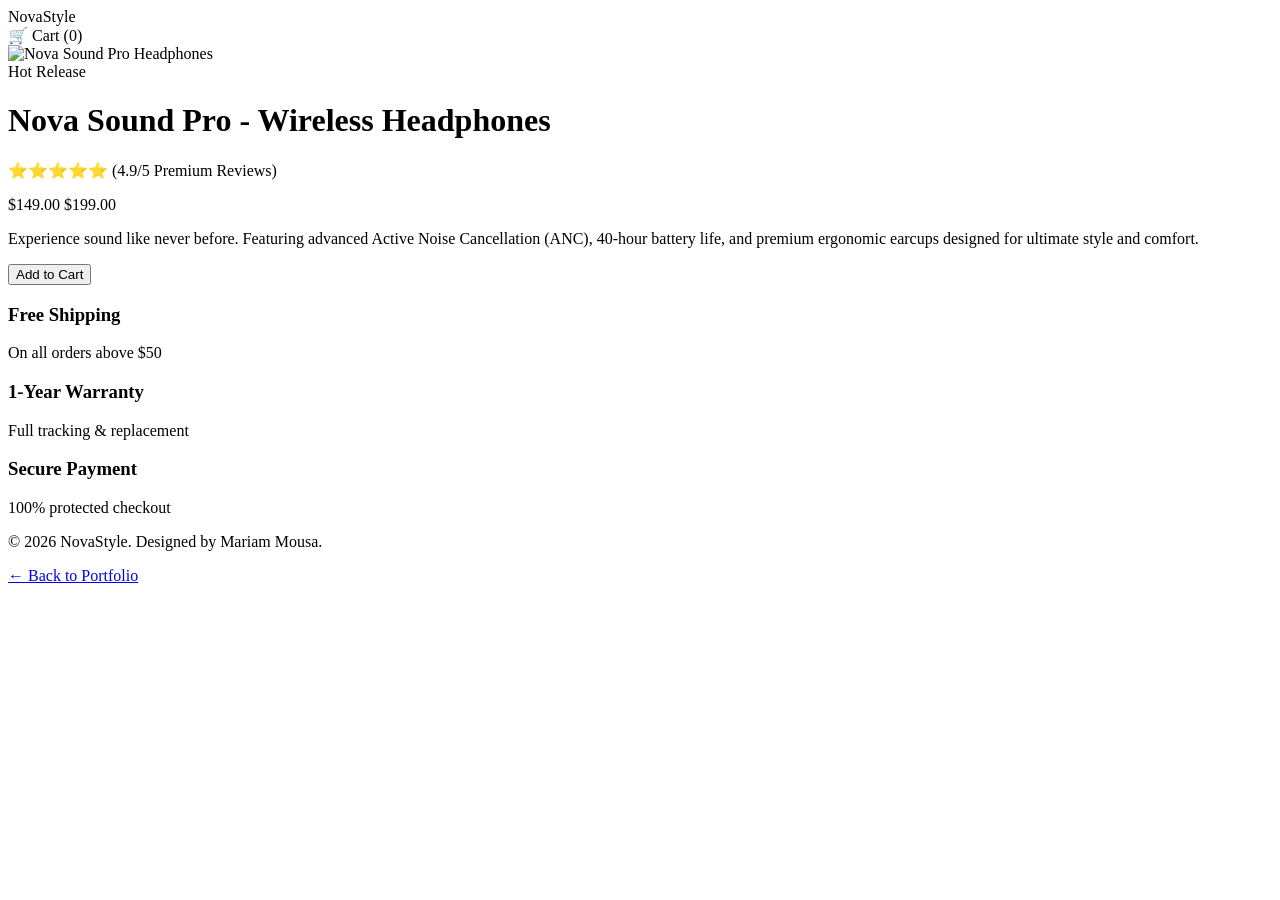
==== index.html @ 6b695bac "Fix stylesheet link case sensitivity" ====
<!DOCTYPE html>
<html lang="en">
<head>
    <meta charset="UTF-8">
    <meta name="viewport" content="width=device-width, initial-scale=1.0">
    <title>NovaStyle | Premium Product Page</title>
    <link rel="stylesheet" href="product.css">
</head>
<body>

    <!-- Header Section -->
    <header>
        <div class="brand">Nova<span>Style</span></div>
        <div class="cart-icon">🛒 Cart (0)</div>
    </header>

    <!-- Main Product Section -->
    <main class="product-container">
        <!-- الجزء الأيسر: صورة المنتج -->
        <div class="product-image">
            <img src="https://images.unsplash.com/photo-1505740420928-5e560c06d30e?w=600&auto=format&fit=crop&q=80" alt="Nova Sound Pro Headphones">
        </div>

        <!-- الجزء الأيمن: تفاصيل المنتج -->
        <div class="product-details">
            <span class="badge">Hot Release</span>
            <h1>Nova Sound Pro - Wireless Headphones</h1>
            <div class="rating">⭐⭐⭐⭐⭐ (4.9/5 Premium Reviews)</div>
            <p class="price">$149.00 <span class="old-price">$199.00</span></p>
            
            <p class="description">
                Experience sound like never before. Featuring advanced Active Noise Cancellation (ANC), 40-hour battery life, and premium ergonomic earcups designed for ultimate style and comfort.
            </p>

            <button class="btn-buy">Add to Cart</button>
        </div>
    </main>

    <!-- Features Section -->
    <section class="features-section">
        <div class="feature-card">
            <h3>Free Shipping</h3>
            <p>On all orders above $50</p>
        </div>
        <div class="feature-card">
            <h3>1-Year Warranty</h3>
            <p>Full tracking & replacement</p>
        </div>
        <div class="feature-card">
            <h3>Secure Payment</h3>
            <p>100% protected checkout</p>
        </div>
    </section>

    <!-- Footer -->
    <footer>
        <p>&copy; 2026 NovaStyle. Designed by Mariam Mousa.</p>
        <a href="Portfolio.html" class="back-link">&larr; Back to Portfolio</a>
    </footer>

</body>
</html>
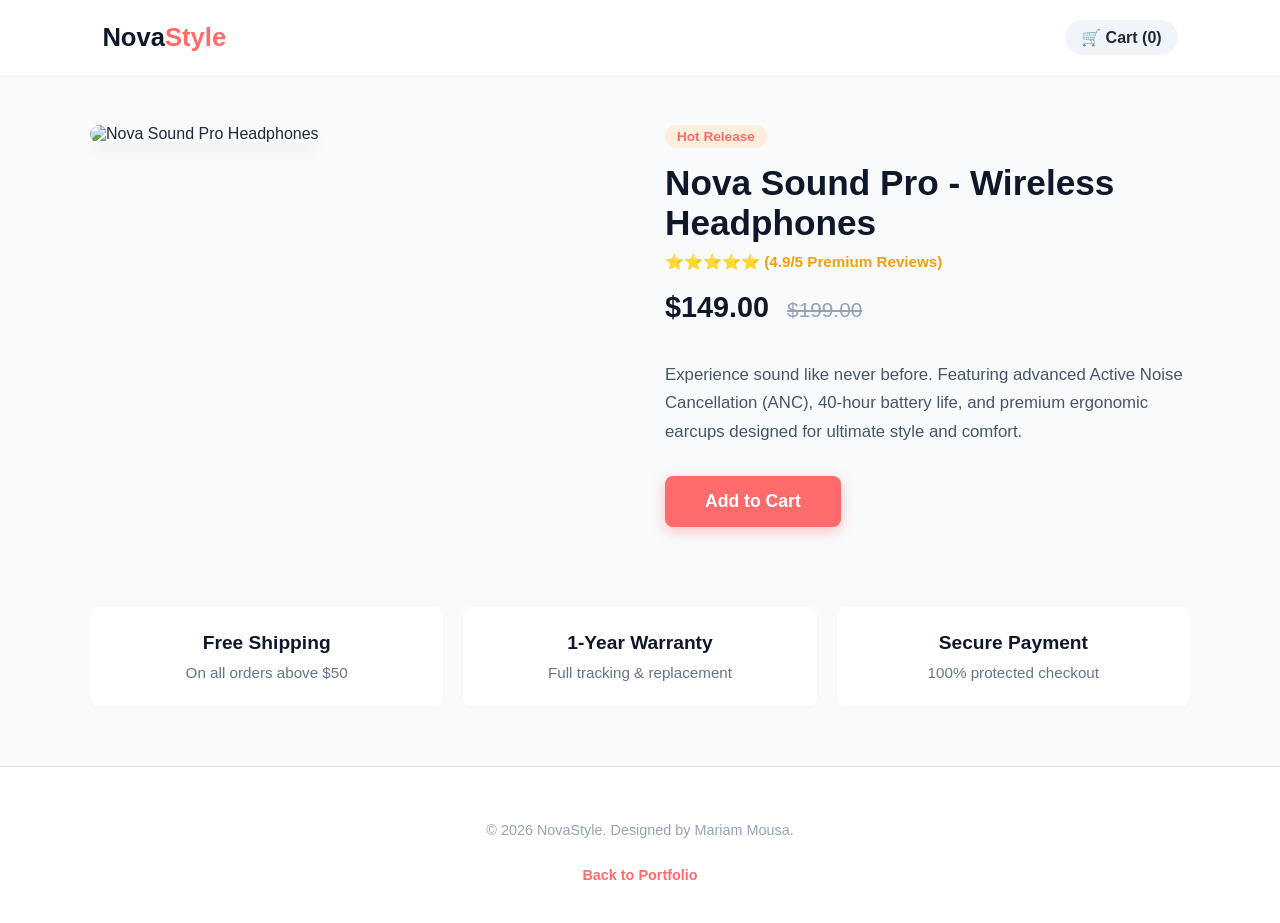
==== commit e85d4282: "Remove comments and update footer link" ====
--- a/index.html
+++ b/index.html
@@ -8,20 +8,17 @@
 </head>
 <body>
 
-    <!-- Header Section -->
     <header>
         <div class="brand">Nova<span>Style</span></div>
         <div class="cart-icon">🛒 Cart (0)</div>
     </header>
 
-    <!-- Main Product Section -->
     <main class="product-container">
-        <!-- الجزء الأيسر: صورة المنتج -->
+
         <div class="product-image">
             <img src="https://images.unsplash.com/photo-1505740420928-5e560c06d30e?w=600&auto=format&fit=crop&q=80" alt="Nova Sound Pro Headphones">
         </div>
 
-        <!-- الجزء الأيمن: تفاصيل المنتج -->
         <div class="product-details">
             <span class="badge">Hot Release</span>
             <h1>Nova Sound Pro - Wireless Headphones</h1>
@@ -36,7 +33,6 @@
         </div>
     </main>
 
-    <!-- Features Section -->
     <section class="features-section">
         <div class="feature-card">
             <h3>Free Shipping</h3>
@@ -52,10 +48,9 @@
         </div>
     </section>
 
-    <!-- Footer -->
     <footer>
         <p>&copy; 2026 NovaStyle. Designed by Mariam Mousa.</p>
-        <a href="Portfolio.html" class="back-link">&larr; Back to Portfolio</a>
+          <a href="https://mariam-mousa223.github.io/Portfolio/" class="back-link">Back to Portfolio</a>
     </footer>
 
 </body>
--- a/product.css
+++ b/product.css
@@ -0,0 +1,191 @@
+/* التنسيقات العامة */
+body {
+    margin: 0;
+    padding: 0;
+    font-family: 'Segoe UI', Tahoma, Geneva, Verdana, sans-serif;
+    background-color: #f8fafc;
+    color: #1e293b;
+}
+
+/* شريط المتجر العلوي (Header) */
+header {
+    background-color: #ffffff;
+    padding: 20px 8%;
+    display: flex;
+    justify-content: space-between;
+    align-items: center;
+    box-shadow: 0 2px 4px rgba(0, 0, 0, 0.02);
+}
+
+.brand {
+    font-size: 1.6rem;
+    font-weight: 700;
+    color: #0f172a;
+}
+
+.brand span {
+    color: #ff6b6b;
+}
+
+.cart-icon {
+    font-weight: 600;
+    background-color: #f1f5f9;
+    padding: 8px 16px;
+    border-radius: 20px;
+    cursor: pointer;
+}
+
+/* حاوية المنتج الرئيسية */
+.product-container {
+    max-width: 1100px;
+    margin: 50px auto;
+    padding: 0 5%;
+    display: flex;
+    gap: 50px;
+    flex-wrap: wrap;
+}
+
+/* الجزء الأيسر: الصورة */
+.product-image {
+    flex: 1;
+    min-width: 300px;
+}
+
+.product-image img {
+    width: 100%;
+    height: 400px;
+    object-fit: cover;
+    border-radius: 12px;
+    box-shadow: 0 10px 15px -3px rgba(0, 0, 0, 0.05);
+}
+
+/* الجزء الأيمن: تفاصيل المنتج */
+.product-details {
+    flex: 1;
+    min-width: 300px;
+    display: flex;
+    flex-direction: column;
+    justify-content: center;
+}
+
+.badge {
+    background-color: #ffeede;
+    color: #ff6b6b;
+    padding: 4px 12px;
+    border-radius: 20px;
+    font-size: 0.85rem;
+    font-weight: 700;
+    width: fit-content;
+    margin-bottom: 15px;
+}
+
+.product-details h1 {
+    font-size: 2.2rem;
+    color: #0f172a;
+    margin: 0 0 10px 0;
+}
+
+.rating {
+    color: #f59e0b;
+    font-size: 0.95rem;
+    font-weight: 600;
+    margin-bottom: 20px;
+}
+
+.price {
+    font-size: 1.8rem;
+    font-weight: 700;
+    color: #0f172a;
+    margin: 0 0 20px 0;
+}
+
+.old-price {
+    font-size: 1.3rem;
+    color: #94a3b8;
+    text-decoration: line-through;
+    margin-left: 10px;
+    font-weight: 500;
+}
+
+.description {
+    font-size: 1.05rem;
+    line-height: 1.7;
+    color: #475569;
+    margin-bottom: 30px;
+}
+
+/* زر الشراء */
+.btn-buy {
+    background-color: #ff6b6b;
+    color: white;
+    border: none;
+    padding: 15px 40px;
+    font-size: 1.1rem;
+    font-weight: 700;
+    border-radius: 8px;
+    cursor: pointer;
+    box-shadow: 0 4px 14px rgba(255, 107, 107, 0.4);
+    transition: all 0.3s;
+    width: fit-content;
+}
+
+.btn-buy:hover {
+    background-color: #fa5252;
+    transform: translateY(-2px);
+    box-shadow: 0 6px 20px rgba(255, 107, 107, 0.6);
+}
+
+/* قسم المميزات */
+.features-section {
+    max-width: 1100px;
+    margin: 80px auto 40px auto;
+    padding: 0 5%;
+    display: flex;
+    gap: 20px;
+    flex-wrap: wrap;
+}
+
+.feature-card {
+    flex: 1;
+    min-width: 250px;
+    background-color: #ffffff;
+    padding: 25px;
+    border-radius: 8px;
+    text-align: center;
+    box-shadow: 0 4px 6px -1px rgba(0, 0, 0, 0.02);
+}
+
+.feature-card h3 {
+    margin: 0 0 10px 0;
+    color: #0f172a;
+    font-size: 1.2rem;
+}
+
+.feature-card p {
+    margin: 0;
+    color: #64748b;
+    font-size: 0.95rem;
+}
+
+/* Footer */
+footer {
+    text-align: center;
+    padding: 40px;
+    color: #94a3b8;
+    font-size: 0.9rem;
+    border-top: 1px solid #e2e8f0;
+    margin-top: 60px;
+    background-color: #ffffff;
+}
+
+.back-link {
+    display: inline-block;
+    margin-top: 15px;
+    color: #ff6b6b;
+    text-decoration: none;
+    font-weight: 600;
+}
+
+.back-link:hover {
+    text-decoration: underline;
+}
